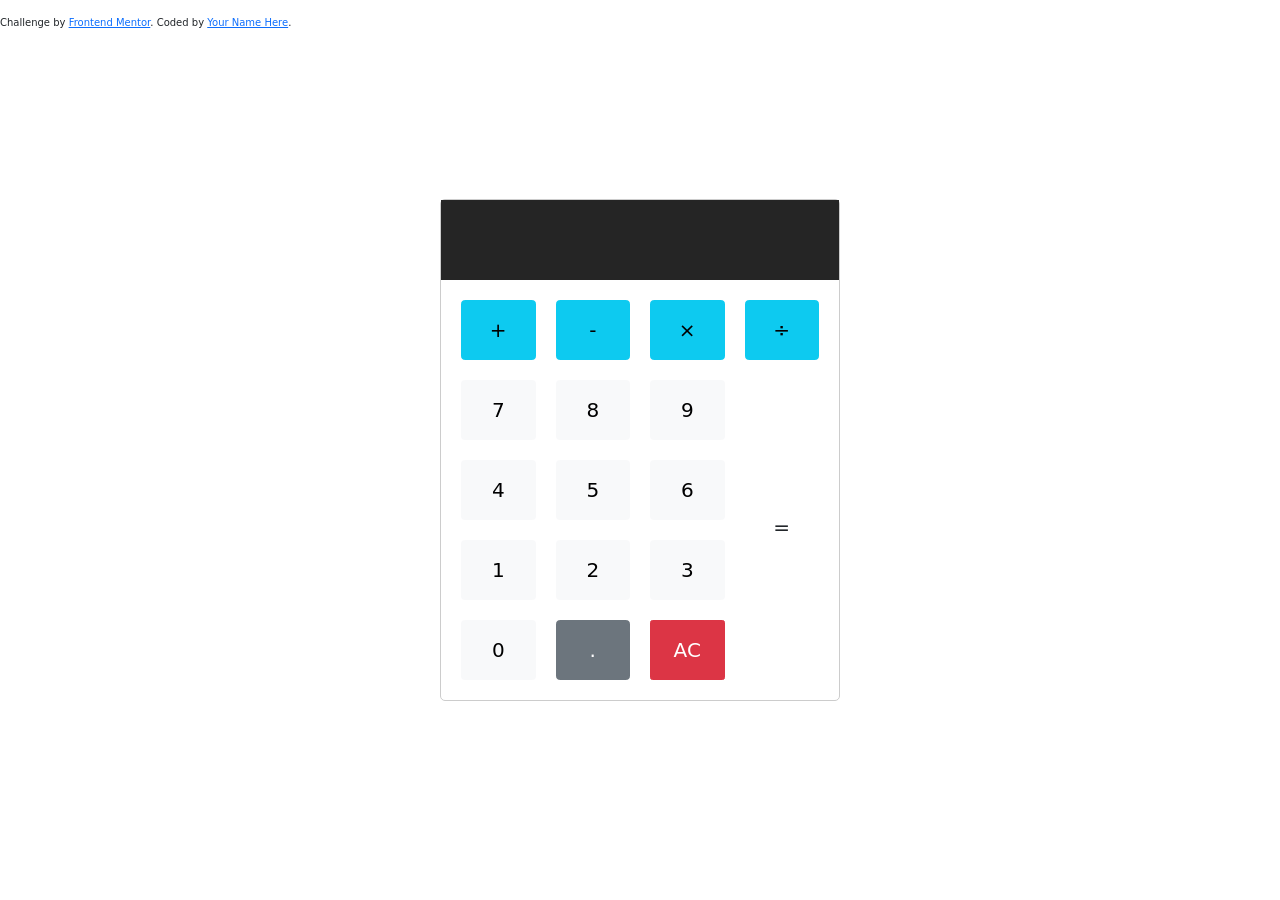
==== calculator-app-main/index.html @ 05282090 "Initial commit" ====
<!DOCTYPE html>
<html lang="en">
<head>
  <meta charset="UTF-8">
  <meta name="viewport" content="width=device-width, initial-scale=1.0"> <!-- displays site properly based on user's device -->
  <link rel="stylesheet" href="https://cdn.jsdelivr.net/npm/bootstrap@5.1.3/dist/css/bootstrap.min.css" integrity="sha384-1BmE4kWBq78iYhFldvKuhfTAU6auU8tT94WrHftjDbrCEXSU1oBoqyl2QvZ6jIW3" crossorigin="anonymous">
  <link rel="icon" type="image/png" sizes="32x32" href="images/favicon-32x32.png">
  <link rel="stylesheet" href="style.css">
  <title>Frontend Mentor | Calculator app</title>
</head>
<body>
<div class="container my-4">
  
  <div class="calculator card">

    <input type="text" class="calculator-screen z-depth-1" value="" disabled id="resultScreen"/>

    <div class="calculator-keys">

      <button type="button" class="operator btn btn-info" value="+" onclick="calcul('+')" id="plus">+</button>
      <button type="button" class="operator btn btn-info" value="-" onclick="calcul('-')">-</button>
      <button type="button" class="operator btn btn-info" value="*" onclick="calcul('*')">&times;</button>
      <button type="button" class="operator btn btn-info" value="/" onclick="calcul('/')">&divide;</button>

      <button type="button" value="7" class="btn btn-light waves-effect" onclick="calcul(7)">7</button>
      <button type="button" value="8" class="btn btn-light waves-effect" onclick="calcul(8)">8</button>
      <button type="button" value="9" class="btn btn-light waves-effect" onclick="calcul(9)">9</button>


      <button type="button" value="4" class="btn btn-light waves-effect" onclick="calcul(4)">4</button>
      <button type="button" value="5" class="btn btn-light waves-effect" onclick="calcul(5)">5</button>
      <button type="button" value="6" class="btn btn-light waves-effect" onclick="calcul(6)">6</button>


      <button type="button" value="1" class="btn btn-light waves-effect" onclick="calcul(1)">1</button>
      <button type="button" value="2" class="btn btn-light waves-effect" onclick="calcul(2)">2</button>
      <button type="button" value="3" class="btn btn-light waves-effect" onclick="calcul(3)">3</button>


      <button type="button" value="0" class="btn btn-light waves-effect" onclick="calcul(0)">0</button>
      <button type="button" class="decimal function btn btn-secondary" value="." onclick="calcul('.')">.</button>
      <button type="button" class="all-clear function btn btn-danger btn-sm" value="all-clear" onclick="resetCalc()">AC</button>

      <button type="button" class="equal-sign operator btn btn-default" value="=" onclick="resultat()">=</button>

    </div>
  </div>
</div>
<div class="attribution">
    Challenge by <a href="https://www.frontendmentor.io?ref=challenge" target="_blank">Frontend Mentor</a>. 
    Coded by <a href="#">Your Name Here</a>.
  </div>

<script src="script.js">
</script>
</body>
</html>
---- calculator-app-main/style.css ----
html {
    font-size: 62.5%;
    box-sizing: border-box;
}

*,
*::before,
*::after {
    margin: 0;
    padding: 0;
    box-sizing: inherit;
}

.calculator {
    border: 1px solid #ccc;
    border-radius: 5px;
    position: absolute;
    top: 50%;
    left: 50%;
    transform: translate(-50%, -50%);
    width: 400px;
}

.calculator-screen {
    width: 100%;
    height: 80px;
    border: none;
    background-color: #252525;
    color: #fff;
    text-align: right;
    padding-right: 20px;
    padding-left: 10px;
    font-size: 4rem;
}

button {
    height: 60px;
    font-size: 2rem!important;
}

.equal-sign {
    height: 98%;
    grid-area: 2 / 4 / 6 / 5;
}

.calculator-keys {
    display: grid;
    grid-template-columns: repeat(4, 1fr);
    grid-gap: 20px;
    padding: 20px;
}
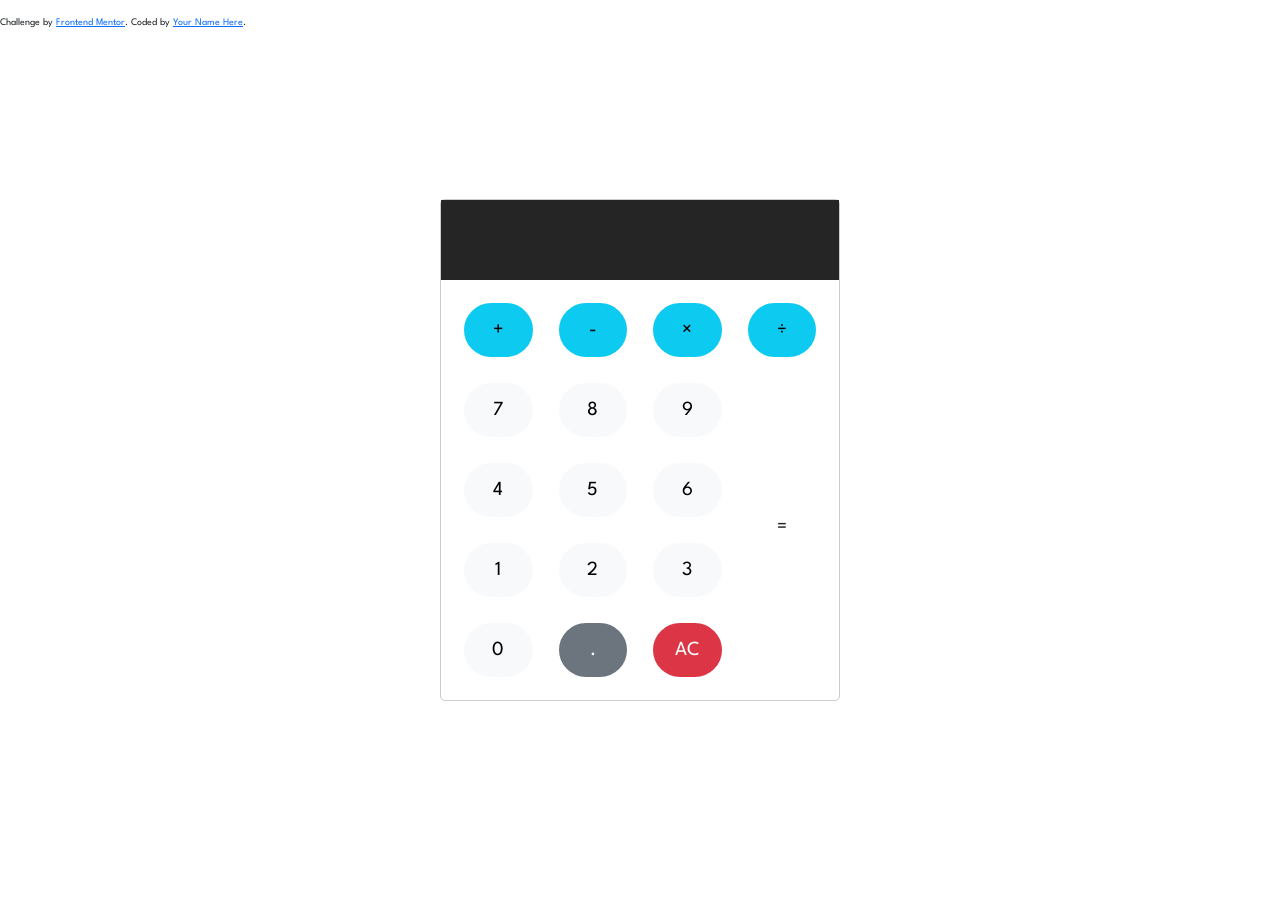
==== commit cd6be0ff: "Ajout de css" ====
--- a/calculator-app-main/index.html
+++ b/calculator-app-main/index.html
@@ -6,6 +6,9 @@
   <link rel="stylesheet" href="https://cdn.jsdelivr.net/npm/bootstrap@5.1.3/dist/css/bootstrap.min.css" integrity="sha384-1BmE4kWBq78iYhFldvKuhfTAU6auU8tT94WrHftjDbrCEXSU1oBoqyl2QvZ6jIW3" crossorigin="anonymous">
   <link rel="icon" type="image/png" sizes="32x32" href="images/favicon-32x32.png">
   <link rel="stylesheet" href="style.css">
+  <link rel="preconnect" href="https://fonts.googleapis.com">
+  <link rel="preconnect" href="https://fonts.gstatic.com" crossorigin>
+  <link href="https://fonts.googleapis.com/css2?family=Spartan:wght@900&display=swap" rel="stylesheet">
   <title>Frontend Mentor | Calculator app</title>
 </head>
 <body>
@@ -41,7 +44,7 @@
       <button type="button" class="decimal function btn btn-secondary" value="." onclick="calcul('.')">.</button>
       <button type="button" class="all-clear function btn btn-danger btn-sm" value="all-clear" onclick="resetCalc()">AC</button>
 
-      <button type="button" class="equal-sign operator btn btn-default" value="=" onclick="resultat()">=</button>
+      <button type="button" class="equal-sign operator btn btn-default" value="=" onclick="recursiveCalc(obj)">=</button>
 
     </div>
   </div>
--- a/calculator-app-main/style.css
+++ b/calculator-app-main/style.css
@@ -6,6 +6,7 @@
 *,
 *::before,
 *::after {
+    font-family: 'Spartan', sans-serif;
     margin: 0;
     padding: 0;
     box-sizing: inherit;
@@ -36,6 +37,8 @@
 button {
     height: 60px;
     font-size: 2rem!important;
+    border: solid white!important;
+    border-radius: 50px !important;
 }
 
 .equal-sign {
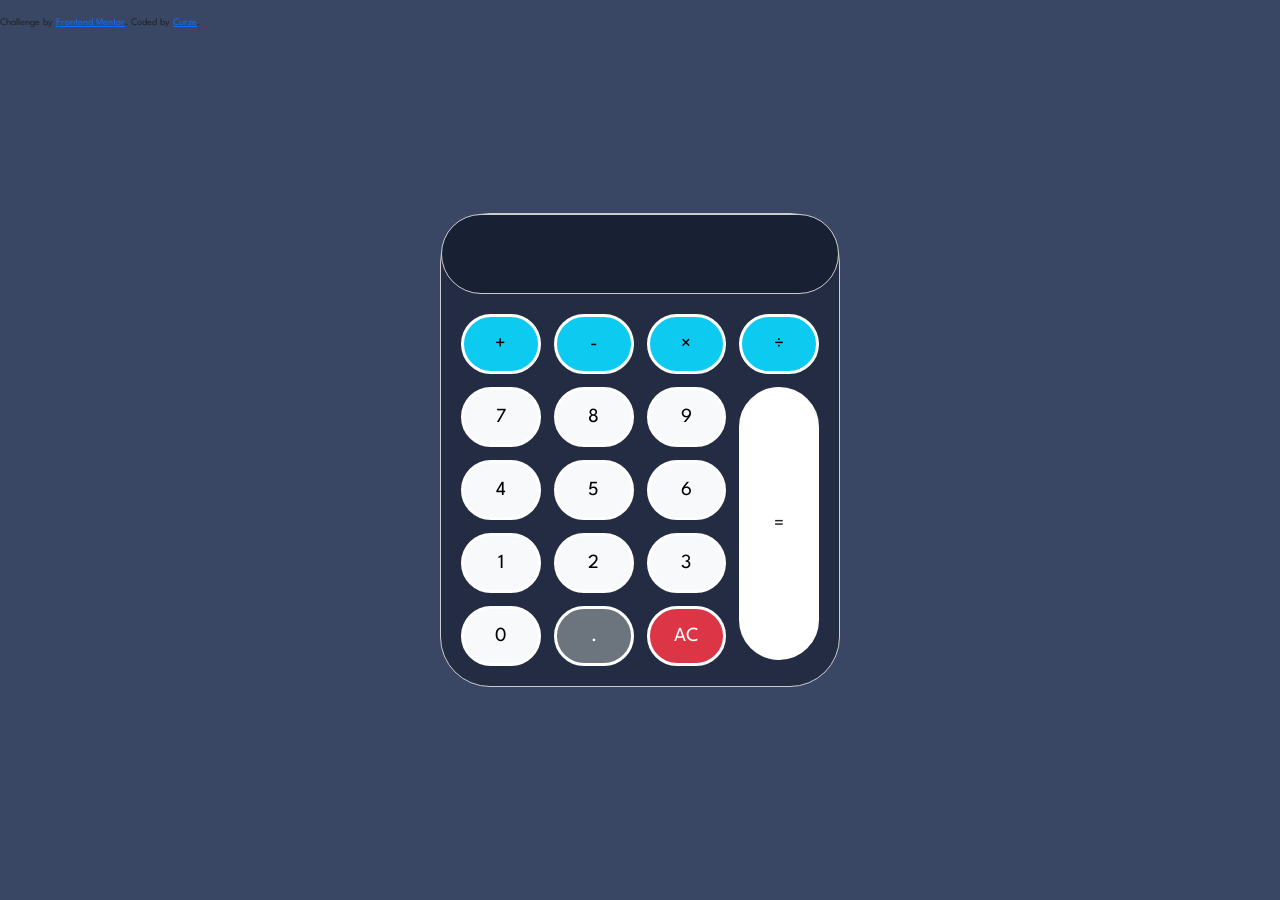
==== commit 176d8f55: "Finalisation du projet" ====
--- a/calculator-app-main/index.html
+++ b/calculator-app-main/index.html
@@ -44,14 +44,15 @@
       <button type="button" class="decimal function btn btn-secondary" value="." onclick="calcul('.')">.</button>
       <button type="button" class="all-clear function btn btn-danger btn-sm" value="all-clear" onclick="resetCalc()">AC</button>
 
-      <button type="button" class="equal-sign operator btn btn-default" value="=" onclick="recursiveCalc(obj)">=</button>
+      <button type="button" class="equal-sign operator btn btn-default" value="=" onclick="calculate()">=</button>
 
     </div>
   </div>
 </div>
-<div class="attribution">
+
+<div class="attribution" style="bottom: 0">
     Challenge by <a href="https://www.frontendmentor.io?ref=challenge" target="_blank">Frontend Mentor</a>. 
-    Coded by <a href="#">Your Name Here</a>.
+    Coded by <a href="#">Curze</a>.
   </div>
 
 <script src="script.js">
--- a/calculator-app-main/style.css
+++ b/calculator-app-main/style.css
@@ -13,8 +13,9 @@
 }
 
 .calculator {
+    background-color: hsl(223, 31%, 20%);
     border: 1px solid #ccc;
-    border-radius: 5px;
+    border-radius: 50px;
     position: absolute;
     top: 50%;
     left: 50%;
@@ -23,10 +24,11 @@
 }
 
 .calculator-screen {
+    border: 1px solid #ccc;
+    border-radius: 50px;
     width: 100%;
     height: 80px;
-    border: none;
-    background-color: #252525;
+    background-color: hsl(224, 36%, 15%);
     color: #fff;
     text-align: right;
     padding-right: 20px;
@@ -44,11 +46,17 @@
 .equal-sign {
     height: 98%;
     grid-area: 2 / 4 / 6 / 5;
+    border: solid white!important;
+    background-color: white;
+    border-radius: 50px !important;
 }
 
 .calculator-keys {
     display: grid;
     grid-template-columns: repeat(4, 1fr);
-    grid-gap: 20px;
+    grid-gap: 13px;
     padding: 20px;
+}
+body{
+    background-color : hsl(222, 26%, 31%);
 }
